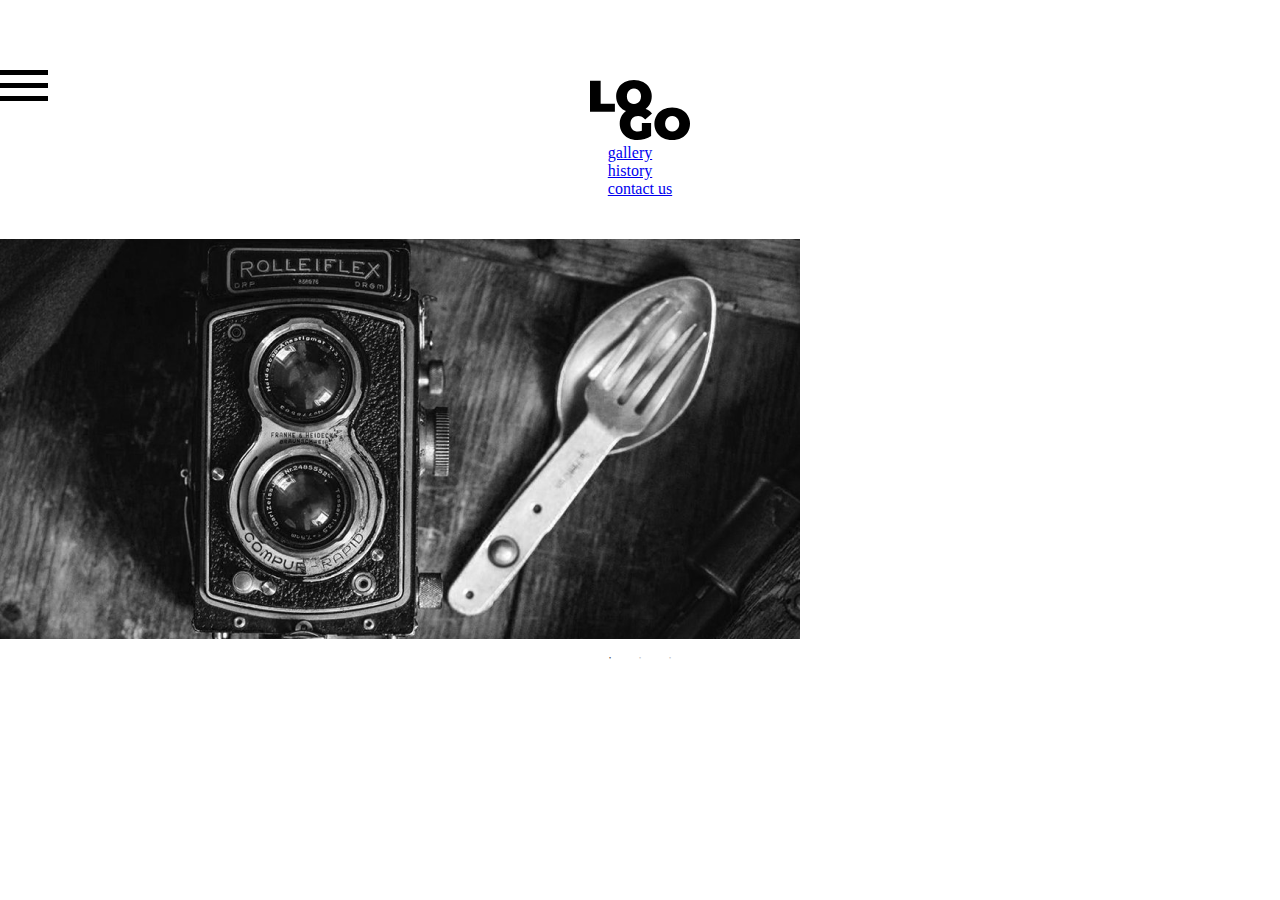
==== index.html @ 83d8888b "first commit" ====
<!doctype html>
<html>
    <head>
        <meta charset="UTF-8" />
        <title>Box Model Practise</title>
        <link rel="stylesheet" href="css/slick.css">
        <link rel="stylesheet" href="css/slick-theme.css">
        <link rel="stylesheet" href="styles.css">
    </head>
    <body>
<header class="header" id="header">
	    	<div class="header-inner">
	    		<button id="burger-icon" class="burger-icon">
		    		<div class="burger-icon-item"></div>
		    	</button>
		    	
		    	
		      	<a href="#" class="header-logo">
					<svg width="100" height="60" viewBox="0 0 100 60" fill="none" xmlns="http://www.w3.org/2000/svg">
					<path fill-rule="evenodd" clip-rule="evenodd" d="M10.6434 0.710882H0V31.812H24.8948V23.6813H10.6434V0.710882ZM35.98 30.9924C35.5764 30.8209 35.1799 30.635 34.7905 30.4347C32.0846 29.0426 29.9649 27.1173 28.4315 24.6588C26.8982 22.1707 26.1315 19.3716 26.1315 16.2615C26.1315 13.1513 26.8982 10.3671 28.4315 7.90858C29.9649 5.42049 32.0846 3.48037 34.7905 2.08822C37.4965 0.696073 40.5482 0 43.9457 0C47.3431 0 50.3949 0.696073 53.1008 2.08822C55.8068 3.48037 57.9264 5.42049 59.4598 7.90858C60.9932 10.3671 61.7599 13.1513 61.7599 16.2615C61.7599 19.3716 60.9932 22.1707 59.4598 24.6588C58.426 26.3162 57.1258 27.7313 55.5591 28.9041C55.6626 28.9459 55.7656 28.9885 55.8679 29.0321C58.3334 30.0392 60.3779 31.5202 62.0014 33.4752L55.1915 39.3844C53.2071 37.1036 50.8469 35.9632 48.1109 35.9632C45.7657 35.9632 43.9016 36.6593 42.5186 38.0515C41.1355 39.4436 40.444 41.3393 40.444 43.7385C40.444 46.0785 41.1205 47.9594 42.4735 49.3812C43.8565 50.8029 45.6906 51.5138 47.9756 51.5138C49.3286 51.5138 50.6214 51.2621 51.8541 50.7585V42.8944H61.0995V56.0457C59.2354 57.3194 57.0706 58.2968 54.6052 58.9781C52.1397 59.6594 49.7194 60 47.3442 60C43.9768 60 40.9551 59.3187 38.2793 57.9562C35.6034 56.5641 33.4987 54.6387 31.9654 52.1803C30.4621 49.6922 29.7104 46.8783 29.7104 43.7385C29.7104 40.5988 30.4621 37.7997 31.9654 35.3412C33.0241 33.6233 34.3623 32.1737 35.98 30.9924ZM47.5085 23.1037C46.4562 23.7257 45.2686 24.0368 43.9457 24.0368C42.6228 24.0368 41.4201 23.7257 40.3377 23.1037C39.2854 22.4521 38.4436 21.5487 37.8122 20.3935C37.1808 19.2087 36.8651 17.8313 36.8651 16.2615C36.8651 14.6916 37.1808 13.3291 37.8122 12.1739C38.4436 10.9891 39.2854 10.0857 40.3377 9.46364C41.4201 8.812 42.6228 8.48617 43.9457 8.48617C45.2686 8.48617 46.4562 8.812 47.5085 9.46364C48.5909 10.0857 49.4478 10.9891 50.0792 12.1739C50.7105 13.3291 51.0262 14.6916 51.0262 16.2615C51.0262 17.8313 50.7105 19.2087 50.0792 20.3935C49.4478 21.5487 48.5909 22.4521 47.5085 23.1037ZM73.0307 57.9118C75.7366 59.3039 78.7883 60 82.1858 60C85.5833 60 88.635 59.3039 91.341 57.9118C94.0469 56.5196 96.1666 54.5943 97.6999 52.1358C99.2333 49.6478 100 46.8487 100 43.7385C100 40.6284 99.2333 37.8441 97.6999 35.3857C96.1666 32.8976 94.0469 30.9574 91.341 29.5653C88.635 28.1731 85.5833 27.4771 82.1858 27.4771C78.7883 27.4771 75.7366 28.1731 73.0307 29.5653C70.3247 30.9574 68.205 32.8976 66.6717 35.3857C65.1383 37.8441 64.3716 40.6284 64.3716 43.7385C64.3716 46.8487 65.1383 49.6478 66.6717 52.1358C68.205 54.5943 70.3247 56.5196 73.0307 57.9118ZM85.7486 50.5808C84.6963 51.2028 83.5087 51.5138 82.1858 51.5138C80.8629 51.5138 79.6602 51.2028 78.5779 50.5808C77.5256 49.9291 76.6837 49.0257 76.0523 47.8705C75.4209 46.6857 75.1052 45.3084 75.1052 43.7385C75.1052 42.1687 75.4209 40.8061 76.0523 39.651C76.6837 38.4661 77.5256 37.5627 78.5779 36.9407C79.6602 36.2891 80.8629 35.9632 82.1858 35.9632C83.5087 35.9632 84.6963 36.2891 85.7486 36.9407C86.831 37.5627 87.6879 38.4661 88.3193 39.651C88.9507 40.8061 89.2664 42.1687 89.2664 43.7385C89.2664 45.3084 88.9507 46.6857 88.3193 47.8705C87.6879 49.0257 86.831 49.9291 85.7486 50.5808Z" fill="black"/>
					</svg>
		      	</a>
		      	<nav class="nav">
		      		<ul class="nav-list">
		      			<li class="nav-item"><a href="#" class="nav-item-link">gallery</a></li>
		      			<li class="nav-item"><a href="#" class="nav-item-link">history</a></li>
		      			<li class="nav-item"><a href="#" class="nav-item-link">contact us</a></li>
		      		</ul>
		      	</nav>
	    	</div>
	    </header>
        <div class="carousel">
            <div>
                <img src="img/photo01.png" alt="photo01">
            </div>
            <div>
                <img src="img/photo02.png" alt="photo01">
            </div>
            <div>
                <img src="img/photo03.png" alt="photo01">
            </div>
        </div>
        <!-- Js нужно добавлять в конце боди чтобы страница грузилась быстрее -->
        <script src="js/jquery-3.6.0.js"></script>
        <script src="js/slick.js"></script>
        <script>
            $(document).ready(function(){
            $('.carousel').slick({
            dots:true
            });
            });
        </script>
    </body>
</html>
---- styles.css ----
* {
 margin: 0;
 padding: 0;
}

ul {
 list-style: none;
}

.header-inner {
 padding: 80px 0 41px 0;
 display: flex;
 flex-direction: column;
 align-items: center;
}

/*burger menu*/

.burger-icon {
width: 48px;
height: 31px;
border: none;
background: none;
position: absolute;
left: 0;
top: 70px;
outline: none;
}

.burger-icon-item {
width: 48px;
height: 5px;
background: #000;
position: relative;
cursor: pointer;
}

.burger-icon-item:before {
content: "";
display: block;
width: 48px;
height: 5px;
background: #000;
position: absolute;
top: -13px;
left: 0;
}

.burger-icon-item:after {
content: "";
display: block;
width: 48px;
height: 5px;
background: #000;
position: absolute;
bottom:-13px;
left: 0;


@media screen and (max-width: 1024px) {
 flex-direction: column;
}
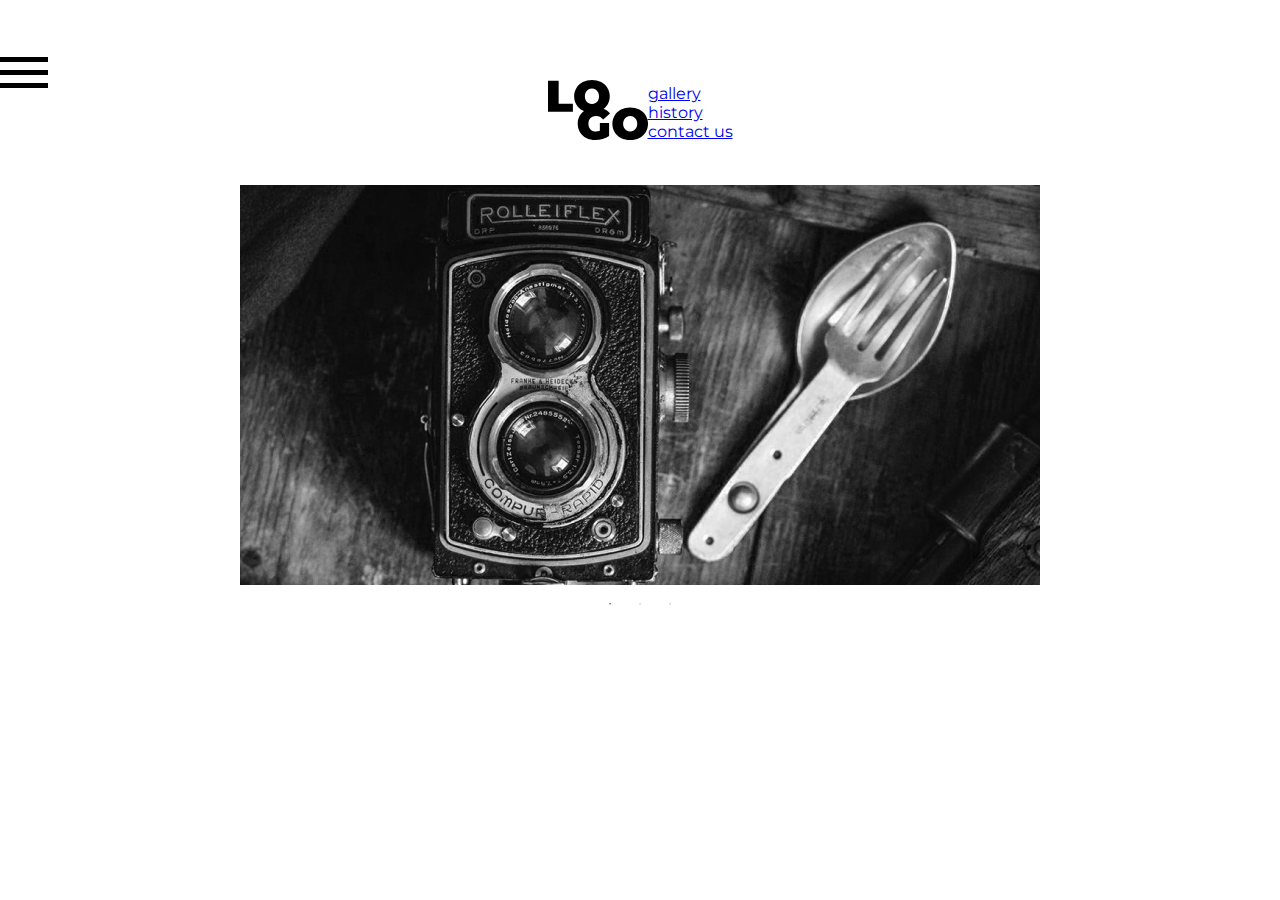
==== commit e9fb0063: "added font, add favicon, link viewport" ====
--- a/index.html
+++ b/index.html
@@ -3,18 +3,22 @@
     <head>
         <meta charset="UTF-8" />
         <title>Box Model Practise</title>
+        <meta name="viewport" content="width=device-width, initial-scale=1">
+        <link rel="preconnect" href="https://fonts.googleapis.com">
+        <link rel="preconnect" href="https://fonts.gstatic.com" crossorigin>
+        <link href="https://fonts.googleapis.com/css2?family=Montserrat&display=swap" rel="stylesheet">
+        <link rel="shortcut icon" type="image/x-icon" href="img/favicon.ico">
         <link rel="stylesheet" href="css/slick.css">
         <link rel="stylesheet" href="css/slick-theme.css">
         <link rel="stylesheet" href="styles.css">
     </head>
     <body>
-<header class="header" id="header">
+        <div id="container">
+            <header class="header" id="header">
 	    	<div class="header-inner">
 	    		<button id="burger-icon" class="burger-icon">
 		    		<div class="burger-icon-item"></div>
 		    	</button>
-		    	
-		    	
 		      	<a href="#" class="header-logo">
 					<svg width="100" height="60" viewBox="0 0 100 60" fill="none" xmlns="http://www.w3.org/2000/svg">
 					<path fill-rule="evenodd" clip-rule="evenodd" d="M10.6434 0.710882H0V31.812H24.8948V23.6813H10.6434V0.710882ZM35.98 30.9924C35.5764 30.8209 35.1799 30.635 34.7905 30.4347C32.0846 29.0426 29.9649 27.1173 28.4315 24.6588C26.8982 22.1707 26.1315 19.3716 26.1315 16.2615C26.1315 13.1513 26.8982 10.3671 28.4315 7.90858C29.9649 5.42049 32.0846 3.48037 34.7905 2.08822C37.4965 0.696073 40.5482 0 43.9457 0C47.3431 0 50.3949 0.696073 53.1008 2.08822C55.8068 3.48037 57.9264 5.42049 59.4598 7.90858C60.9932 10.3671 61.7599 13.1513 61.7599 16.2615C61.7599 19.3716 60.9932 22.1707 59.4598 24.6588C58.426 26.3162 57.1258 27.7313 55.5591 28.9041C55.6626 28.9459 55.7656 28.9885 55.8679 29.0321C58.3334 30.0392 60.3779 31.5202 62.0014 33.4752L55.1915 39.3844C53.2071 37.1036 50.8469 35.9632 48.1109 35.9632C45.7657 35.9632 43.9016 36.6593 42.5186 38.0515C41.1355 39.4436 40.444 41.3393 40.444 43.7385C40.444 46.0785 41.1205 47.9594 42.4735 49.3812C43.8565 50.8029 45.6906 51.5138 47.9756 51.5138C49.3286 51.5138 50.6214 51.2621 51.8541 50.7585V42.8944H61.0995V56.0457C59.2354 57.3194 57.0706 58.2968 54.6052 58.9781C52.1397 59.6594 49.7194 60 47.3442 60C43.9768 60 40.9551 59.3187 38.2793 57.9562C35.6034 56.5641 33.4987 54.6387 31.9654 52.1803C30.4621 49.6922 29.7104 46.8783 29.7104 43.7385C29.7104 40.5988 30.4621 37.7997 31.9654 35.3412C33.0241 33.6233 34.3623 32.1737 35.98 30.9924ZM47.5085 23.1037C46.4562 23.7257 45.2686 24.0368 43.9457 24.0368C42.6228 24.0368 41.4201 23.7257 40.3377 23.1037C39.2854 22.4521 38.4436 21.5487 37.8122 20.3935C37.1808 19.2087 36.8651 17.8313 36.8651 16.2615C36.8651 14.6916 37.1808 13.3291 37.8122 12.1739C38.4436 10.9891 39.2854 10.0857 40.3377 9.46364C41.4201 8.812 42.6228 8.48617 43.9457 8.48617C45.2686 8.48617 46.4562 8.812 47.5085 9.46364C48.5909 10.0857 49.4478 10.9891 50.0792 12.1739C50.7105 13.3291 51.0262 14.6916 51.0262 16.2615C51.0262 17.8313 50.7105 19.2087 50.0792 20.3935C49.4478 21.5487 48.5909 22.4521 47.5085 23.1037ZM73.0307 57.9118C75.7366 59.3039 78.7883 60 82.1858 60C85.5833 60 88.635 59.3039 91.341 57.9118C94.0469 56.5196 96.1666 54.5943 97.6999 52.1358C99.2333 49.6478 100 46.8487 100 43.7385C100 40.6284 99.2333 37.8441 97.6999 35.3857C96.1666 32.8976 94.0469 30.9574 91.341 29.5653C88.635 28.1731 85.5833 27.4771 82.1858 27.4771C78.7883 27.4771 75.7366 28.1731 73.0307 29.5653C70.3247 30.9574 68.205 32.8976 66.6717 35.3857C65.1383 37.8441 64.3716 40.6284 64.3716 43.7385C64.3716 46.8487 65.1383 49.6478 66.6717 52.1358C68.205 54.5943 70.3247 56.5196 73.0307 57.9118ZM85.7486 50.5808C84.6963 51.2028 83.5087 51.5138 82.1858 51.5138C80.8629 51.5138 79.6602 51.2028 78.5779 50.5808C77.5256 49.9291 76.6837 49.0257 76.0523 47.8705C75.4209 46.6857 75.1052 45.3084 75.1052 43.7385C75.1052 42.1687 75.4209 40.8061 76.0523 39.651C76.6837 38.4661 77.5256 37.5627 78.5779 36.9407C79.6602 36.2891 80.8629 35.9632 82.1858 35.9632C83.5087 35.9632 84.6963 36.2891 85.7486 36.9407C86.831 37.5627 87.6879 38.4661 88.3193 39.651C88.9507 40.8061 89.2664 42.1687 89.2664 43.7385C89.2664 45.3084 88.9507 46.6857 88.3193 47.8705C87.6879 49.0257 86.831 49.9291 85.7486 50.5808Z" fill="black"/>
@@ -28,27 +32,28 @@
 		      		</ul>
 		      	</nav>
 	    	</div>
-	    </header>
-        <div class="carousel">
-            <div>
-                <img src="img/photo01.png" alt="photo01">
+    	    </header>
+            <div class="carousel">
+                <div>
+                    <img src="img/photo01.png" alt="photo01">
+                </div>
+                <div>
+                    <img src="img/photo02.png" alt="photo01">
+                </div>
+                <div>
+                    <img src="img/photo03.png" alt="photo01">
+                </div>
             </div>
-            <div>
-                <img src="img/photo02.png" alt="photo01">
-            </div>
-            <div>
-                <img src="img/photo03.png" alt="photo01">
-            </div>
+            <!-- Js нужно добавлять в конце боди чтобы страница грузилась быстрее -->
+            <script src="js/jquery-3.6.0.js"></script>
+            <script src="js/slick.js"></script>
+            <script>
+                $(document).ready(function(){
+                $('.carousel').slick({
+                dots:true
+                });
+                });
+            </script>
         </div>
-        <!-- Js нужно добавлять в конце боди чтобы страница грузилась быстрее -->
-        <script src="js/jquery-3.6.0.js"></script>
-        <script src="js/slick.js"></script>
-        <script>
-            $(document).ready(function(){
-            $('.carousel').slick({
-            dots:true
-            });
-            });
-        </script>
     </body>
 </html>
--- a/styles.css
+++ b/styles.css
@@ -1,6 +1,10 @@
 * {
  margin: 0;
  padding: 0;
+}
+
+body {
+	font-family: 'Montserrat', sans-serif;
 }
 
 ul {
@@ -10,53 +14,63 @@
 .header-inner {
  padding: 80px 0 41px 0;
  display: flex;
- flex-direction: column;
  align-items: center;
+ justify-content: center;
 }
 
-/*burger menu*/
-
+/*Burger menu*/
 .burger-icon {
-width: 48px;
-height: 31px;
-border: none;
-background: none;
-position: absolute;
-left: 0;
-top: 70px;
-outline: none;
+ width: 48px;
+ height: 5px;
+ border: none;
+ background: none;
+ position: absolute;
+ left: 0;
+ top: 70px;
+ outline: none;
 }
 
 .burger-icon-item {
-width: 48px;
-height: 5px;
-background: #000;
-position: relative;
-cursor: pointer;
+ width: 48px;
+ height: 5px;
+ background: #000;
+ position: relative;
+ cursor: pointer;
 }
 
 .burger-icon-item:before {
-content: "";
-display: block;
-width: 48px;
-height: 5px;
-background: #000;
-position: absolute;
-top: -13px;
-left: 0;
+ content: "";
+ display: block;
+ width: 48px;
+ height: 5px;
+ background: #000;
+ position: absolute;
+ top: -13px;
+ left: 0;
 }
 
 .burger-icon-item:after {
-content: "";
-display: block;
-width: 48px;
-height: 5px;
-background: #000;
-position: absolute;
-bottom:-13px;
-left: 0;
-
+ content: "";
+ display: block;
+ width: 48px;
+ height: 5px;
+ background: #000;
+ position: absolute;
+ top: 13px;
+ left: 0;
+}
 
 @media screen and (max-width: 1024px) {
+ .nav-list {
  flex-direction: column;
+}}
+
+.carousel {
+ width: 800px;
+ margin: 0 auto;
+}
+
+.slick-dots li button {
+ width: 30px;
+ height: 30px;
 }